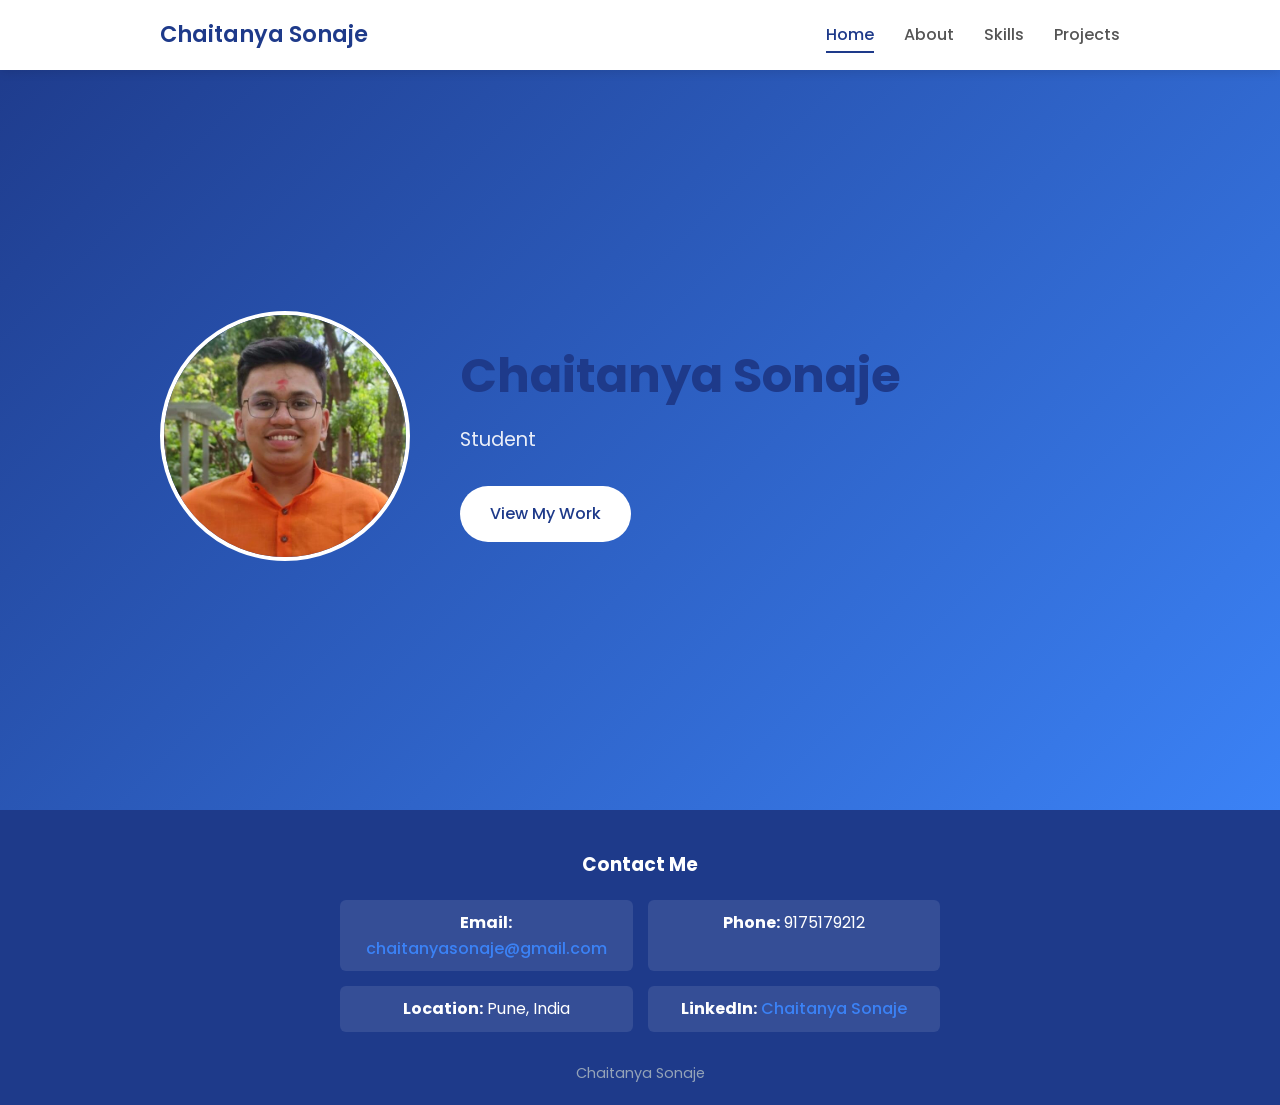
==== index.html @ d223aae8 "Initial Portfolio Website" ====
<!DOCTYPE html>
<html lang="en">
<head>
    <meta charset="UTF-8">
    <meta name="viewport" content="width=device-width, initial-scale=1.0">
    <title>Your Name - Student</title>
    <link rel="stylesheet" href="style.css">
    <link href="https://fonts.googleapis.com/css2?family=Poppins:wght@300;400;500;600;700&display=swap" rel="stylesheet">
</head>
<body class="home-page">
    <!-- [NAVBAR AND HERO SECTIONS SAME AS BEFORE] -->
    <nav class="navbar">
        <div class="nav-container">
            <div class="nav-logo">
                <a href="index.html">Chaitanya Sonaje</a>
            </div>
            <ul class="nav-menu">
                <li class="nav-item">
                    <a href="index.html" class="nav-link active">Home</a>
                </li>
                <li class="nav-item">
                    <a href="about.html" class="nav-link">About</a>
                </li>
                <li class="nav-item">
                    <a href="skills.html" class="nav-link">Skills</a>
                </li>
                <li class="nav-item">
                    <a href="projects.html" class="nav-link">Projects</a>
                </li>
            </ul>
        </div>
    </nav>

    <section class="hero">
        <div class="hero-container">
            <div class="hero-content">
                <div class="profile-image">
                    <img src="6264686749204287435.jpg" alt="Your Profile Picture">
                </div>
                <div class="hero-text">
                    <h1>Chaitanya Sonaje</h1>
                    <p class="tagline">Student</p>
                    <a href="projects.html" class="cta-button">View My Work</a>
                </div>
            </div>
        </div>
    </section>

<!-- FOOTER -->
    <footer class="footer">
        <div class="container">
            <div class="footer-content">
                <h3>Contact Me</h3>
                <div class="contact-grid">
                    <div class="contact-item">
                        <strong>Email:</strong> 
                        <a href="mailto:chaitanyasonaje@gmail.com" class="contact-link">chaitanyasonaje@gmail.com</a>
                    </div>
                    <div class="contact-item">
                        <strong>Phone:</strong> 9175179212
                    </div>
                    <div class="contact-item">
                        <strong>Location:</strong> Pune, India
                    </div>
                    <div class="contact-item">
                        <strong>LinkedIn:</strong> 
                        <a href="https://www.linkedin.com/in/chaitanya-sonaje-spirit07" target="_blank" class="contact-link">Chaitanya Sonaje</a>
                    </div>
                </div>
                <p class="footer-copy">Chaitanya Sonaje</p>
            </div>
        </div>
    </footer>
</body>
</html>
---- style.css ----
* {margin:0;padding:0;box-sizing:border-box;}
body{font-family:'Poppins',Arial,sans-serif;line-height:1.6;color:#333;}

.container{max-width:1000px;margin:0 auto;padding:0 20px;}
.navbar{background:white;position:fixed;top:0;width:100%;z-index:1000;box-shadow:0 2px 10px rgba(0,0,0,0.1);}
.nav-container{max-width:1000px;margin:0 auto;padding:0 20px;display:flex;justify-content:space-between;align-items:center;height:70px;}
.nav-logo a{font-size:1.4rem;font-weight:600;color:#1e3a8a;text-decoration:none;}
.nav-menu{display:flex;list-style:none;gap:30px;}
.nav-link{text-decoration:none;color:#555;font-weight:500;padding:5px 0;border-bottom:2px solid transparent;}
.nav-link.active{color:#1e3a8a;border-bottom-color:#1e3a8a;}

.hero{height:90vh;display:flex;align-items:center;background:linear-gradient(135deg,#1e3a8a,#3b82f6);color:white;padding-top:70px;}
.hero-container{max-width:1000px;margin:0 auto;padding:0 20px;width:100%;}
.hero-content{display:flex;align-items:center;gap:50px;}
.profile-image img{width:250px;height:250px;border-radius:50%;border:4px solid white;}
.hero-text h1{font-size:3rem;margin-bottom:10px;}
.tagline{font-size:1.2rem;margin-bottom:30px;opacity:0.9;}
.cta-button{display:inline-block;background:white;color:#1e3a8a;padding:15px 30px;text-decoration:none;border-radius:30px;font-weight:500;}

main{padding:100px 0;}
h1{font-size:2.5rem;color:#1e3a8a;text-align:center;margin-bottom:30px;}
h2{font-size:1.8rem;color:#1e40af;margin-bottom:30px;}

.bio-content{max-width:700px;margin:0 auto 50px;text-align:center;}
.bio-content p{font-size:1.1rem;margin-bottom:20px;}
.details-grid{display:grid;grid-template-columns:repeat(auto-fit,minmax(250px,1fr));gap:20px;}
.detail-item{background:#f8f9fa;padding:20px;border-radius:8px;border-left:4px solid #1e3a8a;}
.detail-label{font-weight:600;color:#1e40af;display:block;}
.detail-value{color:#666;margin-top:5px;}

.skills-grid{display:flex;flex-direction:column;gap:20px;}
.skill-item{background:white;padding:20px;border-radius:8px;border:1px solid #e0e0e0;}
.skill-header{display:flex;justify-content:space-between;margin-bottom:10px;}
.skill-header span:first-child{font-weight:600;color:#1e3a8a;}
.skill-bar{height:10px;background:#e0e0e0;border-radius:5px;overflow:hidden;}
.skill-progress{height:100%;background:#1e3a8a;border-radius:5px;}

.projects-grid{display:grid;grid-template-columns:repeat(auto-fit,minmax(300px,1fr));gap:30px;}
.project-card{background:white;border-radius:10px;overflow:hidden;box-shadow:0 5px 15px rgba(0,0,0,0.1);}
.project-image img{width:100%;height:200px;object-fit:cover;}
.project-content{padding:25px;}
.project-content h3{color:#1e3a8a;margin-bottom:10px;}
.project-content p{color:#666;margin-bottom:20px;}
.project-buttons{display:flex;gap:10px;}
.btn{flex:1;padding:12px 20px;border-radius:6px;text-decoration:none;font-weight:500;text-align:center;}
.btn-primary{background:#1e3a8a;color:white;}
.btn-secondary{background:#f8f9fa;color:#1e3a8a;border:1px solid #1e3a8a;}

/* Mobile */
@media (max-width:768px){
    .nav-menu{display:none;}
    .hero-content{flex-direction:column;text-align:center;gap:30px;}
    .hero-text h1{font-size:2.2rem;}
    .profile-image img{width:200px;height:200px;}
    .projects-grid{grid-template-columns:1fr;}
    .project-buttons{flex-direction:column;}
    h1{font-size:2rem;}
}

/* Active page highlighting */
.home-page .nav-link[href="index.html"],
.about-page .nav-link[href="about.html"],
.skills-page .nav-link[href="skills.html"],
.projects-page .nav-link[href="projects.html"]{color:#1e3a8a;border-bottom-color:#1e3a8a;}

/* Footer */
.footer{background:#1e3a8a;color:white;padding:40px 0 20px;}
.footer-content{text-align:center;}
.footer-content h3{margin-bottom:20px;color:#fff;}
.contact-grid{display:grid;grid-template-columns:repeat(auto-fit,minmax(250px,1fr));gap:15px;max-width:600px;margin:0 auto 30px;}
.contact-item{padding:10px;background:rgba(255,255,255,0.1);border-radius:6px;}
.contact-link{color:#3b82f6;text-decoration:none;font-weight:500;}
.contact-link:hover{text-decoration:underline;}
.footer-copy{color:#94a3b8;font-size:0.9rem;}
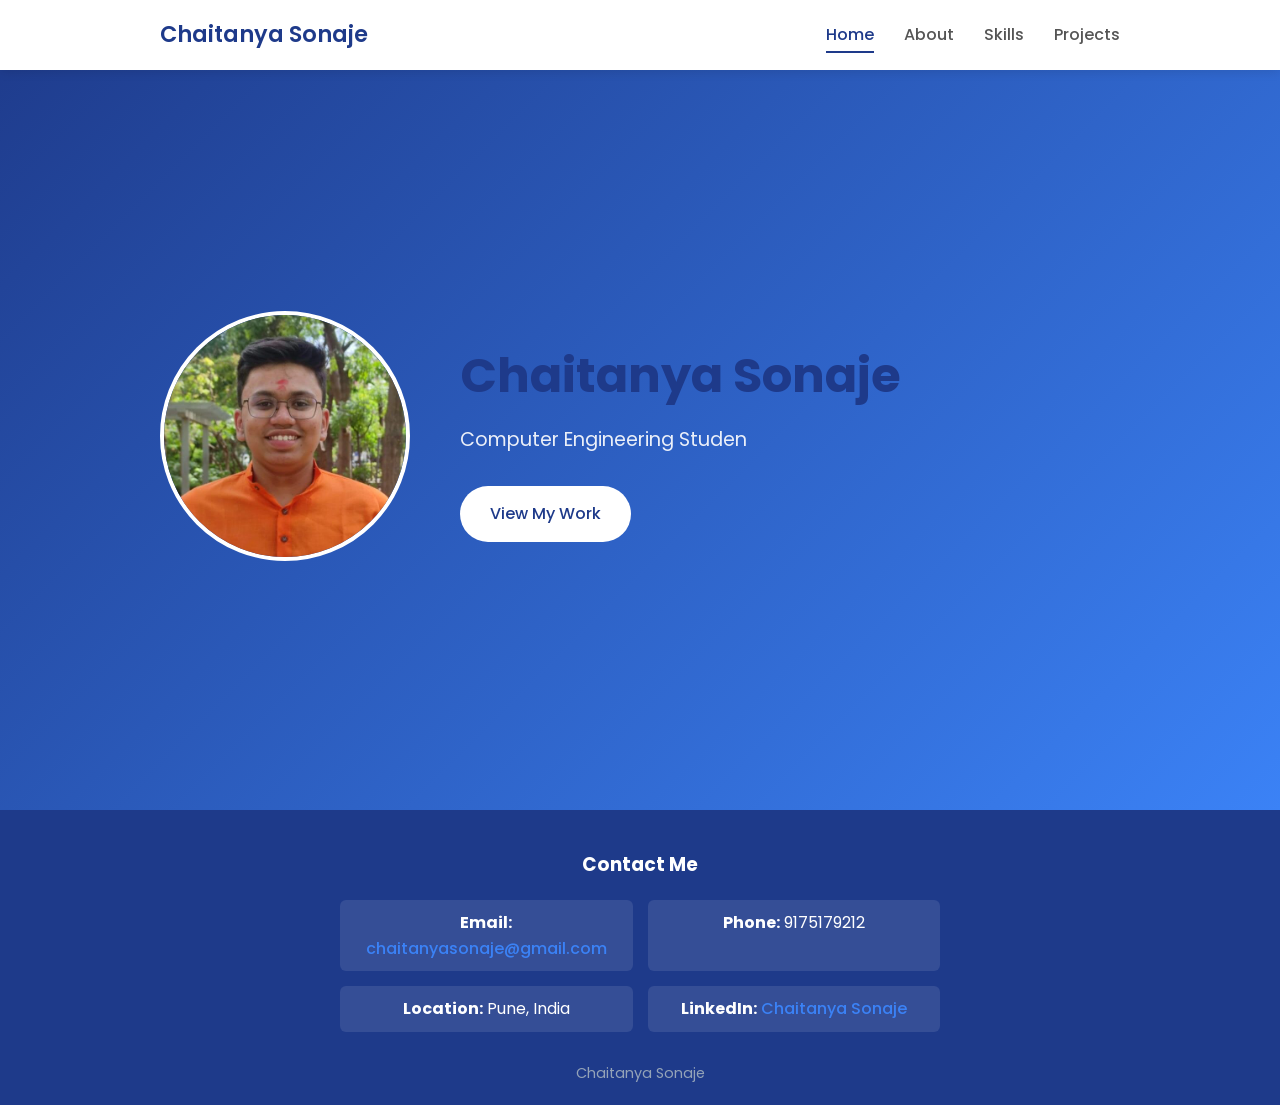
==== commit e91d95fb: "Add Certificates section and PDF cards" ====
--- a/index.html
+++ b/index.html
@@ -3,7 +3,7 @@
 <head>
     <meta charset="UTF-8">
     <meta name="viewport" content="width=device-width, initial-scale=1.0">
-    <title>Your Name - Student</title>
+    <title>Chaitanya - Student</title>
     <link rel="stylesheet" href="style.css">
     <link href="https://fonts.googleapis.com/css2?family=Poppins:wght@300;400;500;600;700&display=swap" rel="stylesheet">
 </head>
@@ -71,5 +71,6 @@
             </div>
         </div>
     </footer>
+<script src="script.js"></script>
 </body>
-</html>+</html>
--- a/style.css
+++ b/style.css
@@ -1,74 +1,505 @@
-* {margin:0;padding:0;box-sizing:border-box;}
-body{font-family:'Poppins',Arial,sans-serif;line-height:1.6;color:#333;}
-
-.container{max-width:1000px;margin:0 auto;padding:0 20px;}
-.navbar{background:white;position:fixed;top:0;width:100%;z-index:1000;box-shadow:0 2px 10px rgba(0,0,0,0.1);}
-.nav-container{max-width:1000px;margin:0 auto;padding:0 20px;display:flex;justify-content:space-between;align-items:center;height:70px;}
-.nav-logo a{font-size:1.4rem;font-weight:600;color:#1e3a8a;text-decoration:none;}
-.nav-menu{display:flex;list-style:none;gap:30px;}
-.nav-link{text-decoration:none;color:#555;font-weight:500;padding:5px 0;border-bottom:2px solid transparent;}
-.nav-link.active{color:#1e3a8a;border-bottom-color:#1e3a8a;}
-
-.hero{height:90vh;display:flex;align-items:center;background:linear-gradient(135deg,#1e3a8a,#3b82f6);color:white;padding-top:70px;}
-.hero-container{max-width:1000px;margin:0 auto;padding:0 20px;width:100%;}
-.hero-content{display:flex;align-items:center;gap:50px;}
-.profile-image img{width:250px;height:250px;border-radius:50%;border:4px solid white;}
-.hero-text h1{font-size:3rem;margin-bottom:10px;}
-.tagline{font-size:1.2rem;margin-bottom:30px;opacity:0.9;}
-.cta-button{display:inline-block;background:white;color:#1e3a8a;padding:15px 30px;text-decoration:none;border-radius:30px;font-weight:500;}
-
-main{padding:100px 0;}
-h1{font-size:2.5rem;color:#1e3a8a;text-align:center;margin-bottom:30px;}
-h2{font-size:1.8rem;color:#1e40af;margin-bottom:30px;}
-
-.bio-content{max-width:700px;margin:0 auto 50px;text-align:center;}
-.bio-content p{font-size:1.1rem;margin-bottom:20px;}
-.details-grid{display:grid;grid-template-columns:repeat(auto-fit,minmax(250px,1fr));gap:20px;}
-.detail-item{background:#f8f9fa;padding:20px;border-radius:8px;border-left:4px solid #1e3a8a;}
-.detail-label{font-weight:600;color:#1e40af;display:block;}
-.detail-value{color:#666;margin-top:5px;}
-
-.skills-grid{display:flex;flex-direction:column;gap:20px;}
-.skill-item{background:white;padding:20px;border-radius:8px;border:1px solid #e0e0e0;}
-.skill-header{display:flex;justify-content:space-between;margin-bottom:10px;}
-.skill-header span:first-child{font-weight:600;color:#1e3a8a;}
-.skill-bar{height:10px;background:#e0e0e0;border-radius:5px;overflow:hidden;}
-.skill-progress{height:100%;background:#1e3a8a;border-radius:5px;}
-
-.projects-grid{display:grid;grid-template-columns:repeat(auto-fit,minmax(300px,1fr));gap:30px;}
-.project-card{background:white;border-radius:10px;overflow:hidden;box-shadow:0 5px 15px rgba(0,0,0,0.1);}
-.project-image img{width:100%;height:200px;object-fit:cover;}
-.project-content{padding:25px;}
-.project-content h3{color:#1e3a8a;margin-bottom:10px;}
-.project-content p{color:#666;margin-bottom:20px;}
-.project-buttons{display:flex;gap:10px;}
-.btn{flex:1;padding:12px 20px;border-radius:6px;text-decoration:none;font-weight:500;text-align:center;}
-.btn-primary{background:#1e3a8a;color:white;}
-.btn-secondary{background:#f8f9fa;color:#1e3a8a;border:1px solid #1e3a8a;}
+* {
+    margin: 0;
+    padding: 0;
+    box-sizing: border-box;
+}
+
+body {
+    font-family: 'Poppins', Arial, sans-serif;
+    line-height: 1.6;
+    color: #333;
+}
+
+.container {
+    max-width: 1000px;
+    margin: 0 auto;
+    padding: 0 20px;
+}
+
+.navbar {
+    background: white;
+    position: fixed;
+    top: 0;
+    width: 100%;
+    z-index: 1000;
+    box-shadow: 0 2px 10px rgba(0, 0, 0, 0.1);
+}
+
+.nav-container {
+    max-width: 1000px;
+    margin: 0 auto;
+    padding: 0 20px;
+    display: flex;
+    justify-content: space-between;
+    align-items: center;
+    height: 70px;
+}
+
+.nav-logo a {
+    font-size: 1.4rem;
+    font-weight: 600;
+    color: #1e3a8a;
+    text-decoration: none;
+}
+
+.nav-menu {
+    display: flex;
+    list-style: none;
+    gap: 30px;
+}
+
+.nav-link {
+    text-decoration: none;
+    color: #555;
+    font-weight: 500;
+    padding: 5px 0;
+    border-bottom: 2px solid transparent;
+}
+
+.nav-link.active {
+    color: #1e3a8a;
+    border-bottom-color: #1e3a8a;
+}
+
+.hero {
+    height: 90vh;
+    display: flex;
+    align-items: center;
+    background: linear-gradient(135deg, #1e3a8a, #3b82f6);
+    color: white;
+    padding-top: 70px;
+}
+
+.hero-container {
+    max-width: 1000px;
+    margin: 0 auto;
+    padding: 0 20px;
+    width: 100%;
+}
+
+.hero-content {
+    display: flex;
+    align-items: center;
+    gap: 50px;
+}
+
+.profile-image img {
+    width: 250px;
+    height: 250px;
+    border-radius: 50%;
+    border: 4px solid white;
+}
+
+.hero-text h1 {
+    font-size: 3rem;
+    margin-bottom: 10px;
+}
+
+.tagline {
+    font-size: 1.2rem;
+    margin-bottom: 30px;
+    opacity: 0.9;
+}
+
+.cta-button {
+    display: inline-block;
+    background: white;
+    color: #1e3a8a;
+    padding: 15px 30px;
+    text-decoration: none;
+    border-radius: 30px;
+    font-weight: 500;
+}
+
+main {
+    padding: 100px 0;
+}
+
+h1 {
+    font-size: 2.5rem;
+    color: #1e3a8a;
+    text-align: center;
+    margin-bottom: 30px;
+}
+
+h2 {
+    font-size: 1.8rem;
+    color: #1e40af;
+    margin-bottom: 30px;
+}
+
+.bio-content {
+    max-width: 700px;
+    margin: 0 auto 50px;
+    text-align: center;
+}
+
+.bio-content p {
+    font-size: 1.1rem;
+    margin-bottom: 20px;
+}
+
+.details-grid {
+    display: grid;
+    grid-template-columns: repeat(auto-fit, minmax(250px, 1fr));
+    gap: 20px;
+}
+
+.detail-item {
+    background: #f8f9fa;
+    padding: 20px;
+    border-radius: 8px;
+    border-left: 4px solid #1e3a8a;
+}
+
+.detail-label {
+    font-weight: 600;
+    color: #1e40af;
+    display: block;
+}
+
+.detail-value {
+    color: #666;
+    margin-top: 5px;
+}
+
+.skills-grid {
+    display: flex;
+    flex-direction: column;
+    gap: 20px;
+}
+
+.skill-item {
+    background: white;
+    padding: 20px;
+    border-radius: 8px;
+    border: 1px solid #e0e0e0;
+}
+
+.skill-header {
+    display: flex;
+    justify-content: space-between;
+    margin-bottom: 10px;
+}
+
+.skill-header span:first-child {
+    font-weight: 600;
+    color: #1e3a8a;
+}
+
+.skill-bar {
+    height: 10px;
+    background: #e0e0e0;
+    border-radius: 5px;
+    overflow: hidden;
+}
+
+.skill-progress {
+    height: 100%;
+    background: #1e3a8a;
+    border-radius: 5px;
+}
+
+.projects-grid {
+    display: grid;
+    grid-template-columns: repeat(auto-fit, minmax(300px, 1fr));
+    gap: 30px;
+}
+
+.project-card {
+    background: white;
+    border-radius: 10px;
+    overflow: hidden;
+    box-shadow: 0 5px 15px rgba(0, 0, 0, 0.1);
+}
+
+.project-image img {
+    width: 100%;
+    height: 200px;
+    object-fit: cover;
+}
+
+.project-content {
+    padding: 25px;
+}
+
+.project-content h3 {
+    color: #1e3a8a;
+    margin-bottom: 10px;
+}
+
+.project-content p {
+    color: #666;
+    margin-bottom: 20px;
+}
+
+.project-buttons {
+    display: flex;
+    gap: 10px;
+}
+
+.btn {
+    flex: 1;
+    padding: 12px 20px;
+    border-radius: 6px;
+    text-decoration: none;
+    font-weight: 500;
+    text-align: center;
+}
+
+.btn-primary {
+    background: #1e3a8a;
+    color: white;
+}
+
+.btn-secondary {
+    background: #f8f9fa;
+    color: #1e3a8a;
+    border: 1px solid #1e3a8a;
+}
 
 /* Mobile */
-@media (max-width:768px){
-    .nav-menu{display:none;}
-    .hero-content{flex-direction:column;text-align:center;gap:30px;}
-    .hero-text h1{font-size:2.2rem;}
-    .profile-image img{width:200px;height:200px;}
-    .projects-grid{grid-template-columns:1fr;}
-    .project-buttons{flex-direction:column;}
-    h1{font-size:2rem;}
+@media (max-width:768px) {
+    .nav-menu {
+        display: none;
+    }
+
+    .hero-content {
+        flex-direction: column;
+        text-align: center;
+        gap: 30px;
+    }
+
+    .hero-text h1 {
+        font-size: 2.2rem;
+    }
+
+    .profile-image img {
+        width: 200px;
+        height: 200px;
+    }
+
+    .projects-grid {
+        grid-template-columns: 1fr;
+    }
+
+    .project-buttons {
+        flex-direction: column;
+    }
+
+    h1 {
+        font-size: 2rem;
+    }
 }
 
 /* Active page highlighting */
 .home-page .nav-link[href="index.html"],
 .about-page .nav-link[href="about.html"],
 .skills-page .nav-link[href="skills.html"],
-.projects-page .nav-link[href="projects.html"]{color:#1e3a8a;border-bottom-color:#1e3a8a;}
+.projects-page .nav-link[href="projects.html"] {
+    color: #1e3a8a;
+    border-bottom-color: #1e3a8a;
+}
 
 /* Footer */
-.footer{background:#1e3a8a;color:white;padding:40px 0 20px;}
-.footer-content{text-align:center;}
-.footer-content h3{margin-bottom:20px;color:#fff;}
-.contact-grid{display:grid;grid-template-columns:repeat(auto-fit,minmax(250px,1fr));gap:15px;max-width:600px;margin:0 auto 30px;}
-.contact-item{padding:10px;background:rgba(255,255,255,0.1);border-radius:6px;}
-.contact-link{color:#3b82f6;text-decoration:none;font-weight:500;}
-.contact-link:hover{text-decoration:underline;}
-.footer-copy{color:#94a3b8;font-size:0.9rem;}+.footer {
+    background: #1e3a8a;
+    color: white;
+    padding: 40px 0 20px;
+}
+
+.footer-content {
+    text-align: center;
+}
+
+.footer-content h3 {
+    margin-bottom: 20px;
+    color: #fff;
+}
+
+.contact-grid {
+    display: grid;
+    grid-template-columns: repeat(auto-fit, minmax(250px, 1fr));
+    gap: 15px;
+    max-width: 600px;
+    margin: 0 auto 30px;
+}
+
+.contact-item {
+    padding: 10px;
+    background: rgba(255, 255, 255, 0.1);
+    border-radius: 6px;
+}
+
+.contact-link {
+    color: #3b82f6;
+    text-decoration: none;
+    font-weight: 500;
+}
+
+.contact-link:hover {
+    text-decoration: underline;
+}
+
+.footer-copy {
+    color: #94a3b8;
+    font-size: 0.9rem;
+}
+
+/* Hamburger & Mobile Menu Styles */
+.hamburger {
+    display: none;
+    flex-direction: column;
+    cursor: pointer;
+    gap: 5px;
+}
+.hamburger span {
+    width: 25px;
+    height: 3px;
+    background-color: #1e3a8a;
+    border-radius: 2px;
+    transition: 0.3s;
+}
+@media (max-width: 768px) {
+    .hamburger {
+        display: flex;
+    }
+    .nav-menu {
+        position: absolute;
+        top: 70px;
+        left: -100%;
+        flex-direction: column;
+        background-color: white;
+        width: 100%;
+        text-align: center;
+        transition: 0.3s;
+        box-shadow: 0 5px 10px rgba(0,0,0,0.1);
+        padding: 20px 0;
+    }
+    .nav-menu.active {
+        left: 0;
+    }
+    .nav-item {
+        margin: 10px 0;
+    }
+    .hamburger.active span:nth-child(1) {
+        transform: rotate(-45deg) translate(-5px, 6px);
+    }
+    .hamburger.active span:nth-child(2) {
+        opacity: 0;
+    }
+    .hamburger.active span:nth-child(3) {
+        transform: rotate(45deg) translate(-5px, -6px);
+    }
+}
+
+/* Interactive Animations */
+.reveal {
+    opacity: 0;
+    transform: translateY(30px);
+    transition: all 0.8s ease-out;
+}
+.reveal.active {
+    opacity: 1;
+    transform: translateY(0);
+}
+
+/* Hover Effects */
+.project-card {
+    transition: transform 0.3s ease, box-shadow 0.3s ease;
+}
+.project-card:hover {
+    transform: translateY(-8px);
+    box-shadow: 0 15px 30px rgba(0, 0, 0, 0.15);
+}
+
+.skill-item {
+    transition: transform 0.3s ease, box-shadow 0.3s ease;
+}
+.skill-item:hover {
+    transform: translateY(-5px);
+    box-shadow: 0 8px 20px rgba(0, 0, 0, 0.1);
+}
+
+.cta-button, .btn {
+    transition: transform 0.2s ease, background 0.3s ease, box-shadow 0.3s ease;
+}
+.cta-button:hover, .btn:hover {
+    transform: translateY(-3px);
+    box-shadow: 0 5px 15px rgba(30, 58, 138, 0.3);
+}
+
+/* Skill Bar Smooth Loading */
+.skill-progress {
+    transition: width 1.5s cubic-bezier(0.22, 1, 0.36, 1);
+}
+
+/* Image Modal Styles */
+.modal {
+    display: none; 
+    position: fixed; 
+    z-index: 2000; 
+    left: 0;
+    top: 0;
+    width: 100%; 
+    height: 100%; 
+    overflow: auto; 
+    background-color: rgba(0,0,0,0.9); 
+    backdrop-filter: blur(5px);
+}
+
+.modal-content {
+    margin: auto;
+    display: block;
+    max-width: 90%;
+    max-height: 80vh;
+    margin-top: 5vh;
+    animation-name: zoom;
+    animation-duration: 0.6s;
+    object-fit: contain;
+}
+
+#modalCaption {
+    margin: auto;
+    display: block;
+    width: 80%;
+    max-width: 700px;
+    text-align: center;
+    color: #ccc;
+    padding: 10px 0;
+    height: 150px;
+    font-size: 1.2rem;
+}
+
+@keyframes zoom {
+    from {transform:scale(0)} 
+    to {transform:scale(1)}
+}
+
+.close-modal {
+    position: absolute;
+    top: 15px;
+    right: 35px;
+    color: #f1f1f1;
+    font-size: 40px;
+    font-weight: bold;
+    transition: 0.3s;
+    cursor: pointer;
+}
+
+.close-modal:hover,
+.close-modal:focus {
+    color: #bbb;
+    text-decoration: none;
+    cursor: pointer;
+}
+
+.certificate-img {
+    cursor: pointer;
+    transition: transform 0.3s ease, opacity 0.3s ease;
+}
+
+.certificate-img:hover {
+    opacity: 0.8;
+    transform: scale(1.05);
+}
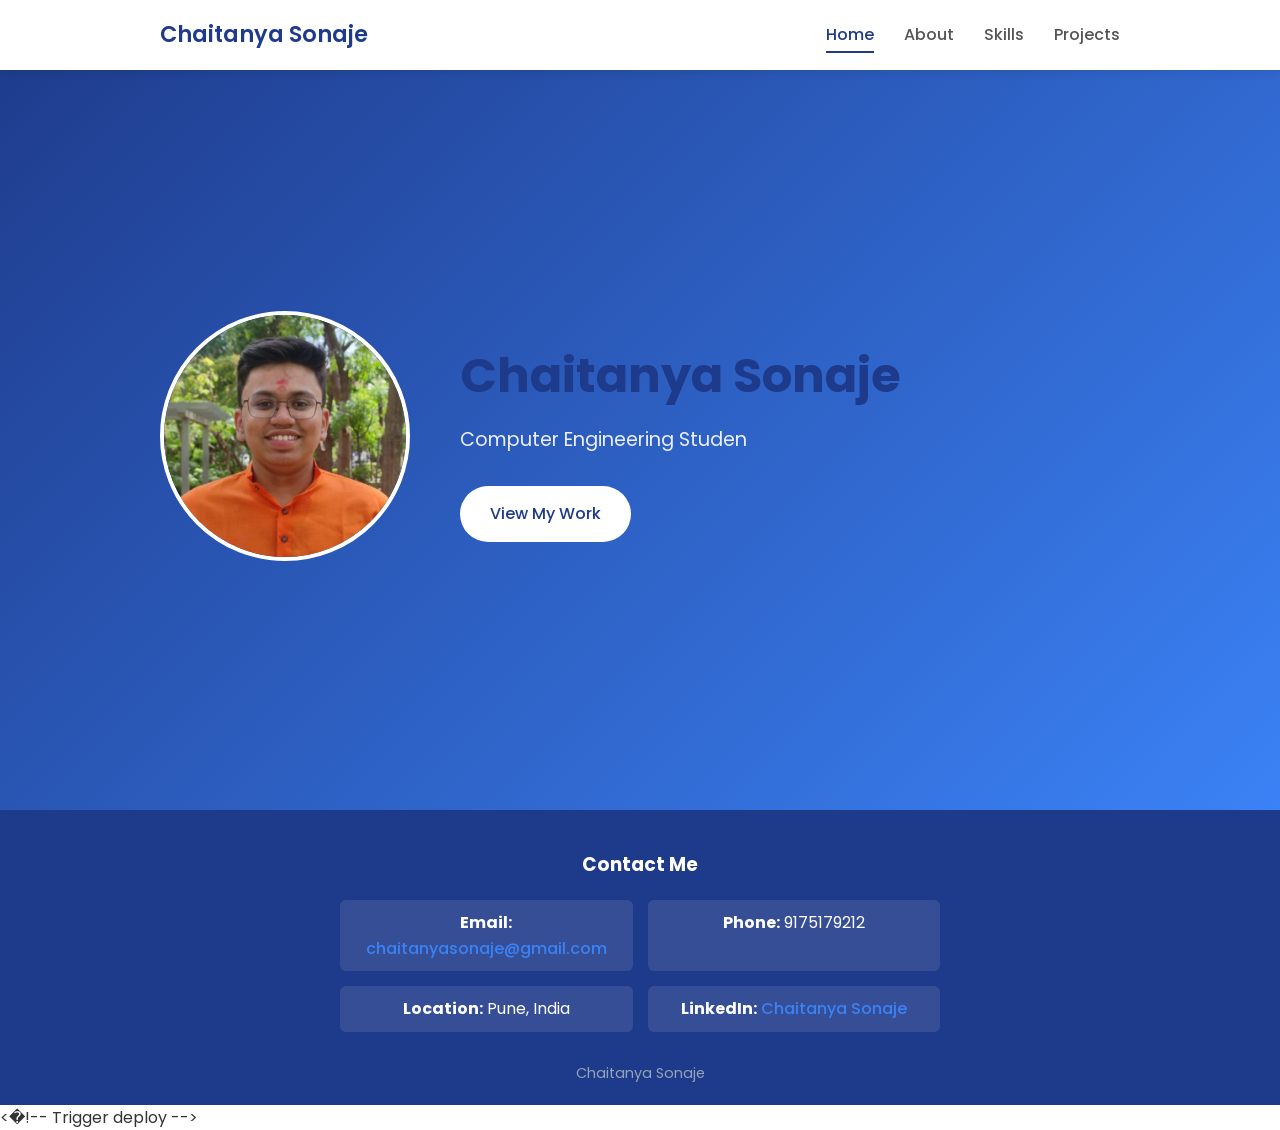
==== commit 7fde2080: "Trigger GitHub Pages deployment" ====
--- a/index.html
+++ b/index.html
@@ -74,3 +74,6 @@
 <script src="script.js"></script>
 </body>
 </html>
+< ! - -   T r i g g e r   d e p l o y   - - > + 
+ 
